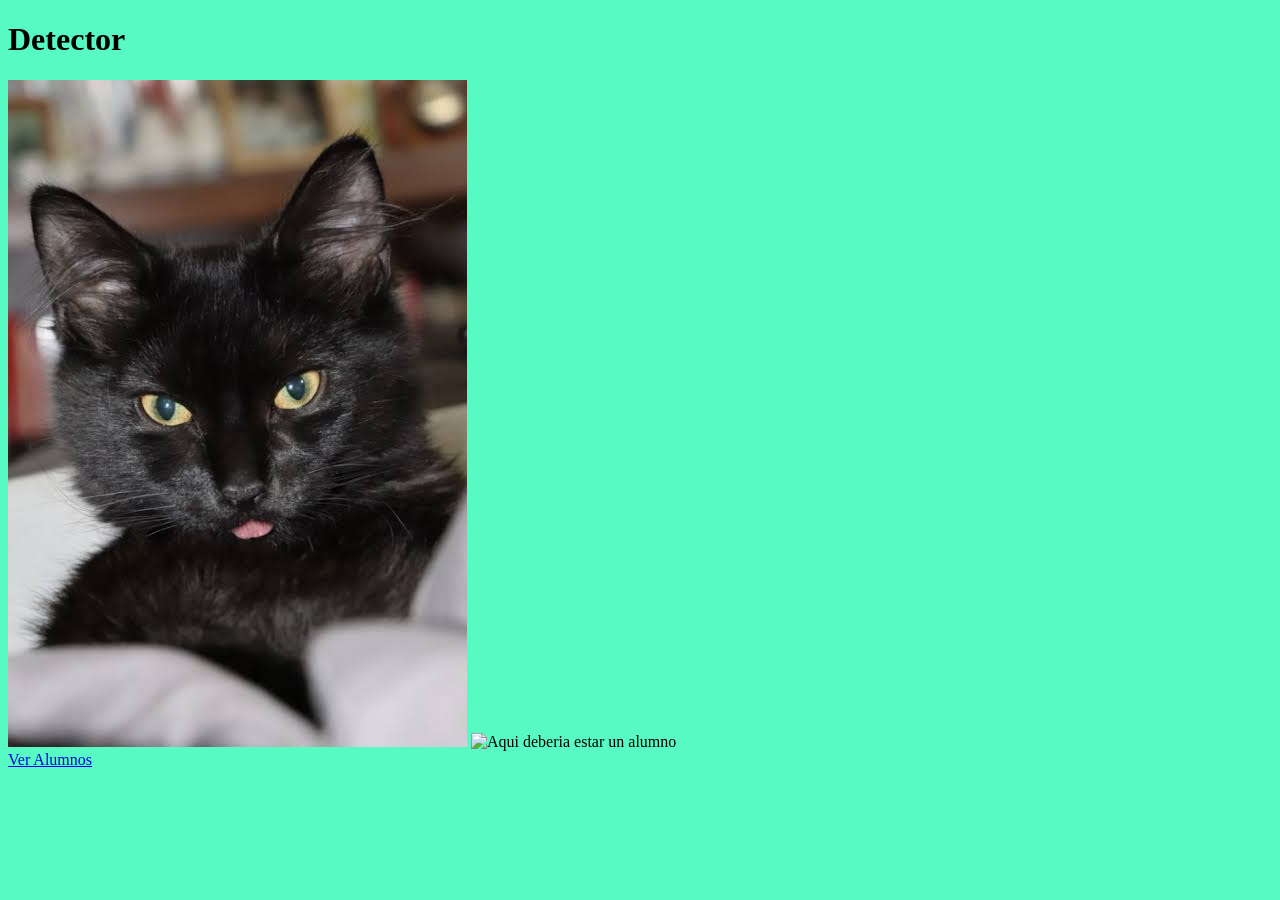
==== index.html @ e5d2340a "first commit" ====
<!DOCTYPE html>
<html lang="en">
<head>
    <meta charset="UTF-8">
    <meta name="viewport" content="width=device-width, initial-scale=1.0">
    <title>Detector</title>
    <link rel="stylesheet" href="css/styles.css">
</head>
<body>
    
    <h1>Detector</h1>

    <div class="tarjeta-alumno">
        <img src="images/black_cat.jpg" alt="Aqui deberia estar un alumno">
        <img src="https://encrypted-tbn0.gstatic.com/images?q=tbn:ANd9GcSNh9wholSTiPzqIh7hj7R54tKswTMZxNQPxhm_I2qE8dsA-7WD6bRzZCJV&s=10" alt="Aqui deberia estar un alumno">

    </div>

    <nav>
        <a href="pages/alumnos.html"> Ver Alumnos</a>
    </nav>

</body>
</html>
---- css/styles.css ----
body {
    background-color: rgb(88, 250, 196);
}

.oculto {
    display: none;
}

.detalles {
    background: rgb(33, 92, 255);
    border-left: 12px 16px;
    margin: 12px 16px 1;
    border-radius: 10px;
}

.imagen-clic {
    cursor: pointer;
    transition: transform 0.8s;
}

.imagen-clic:hover {
    transform: scale(1.03);
}
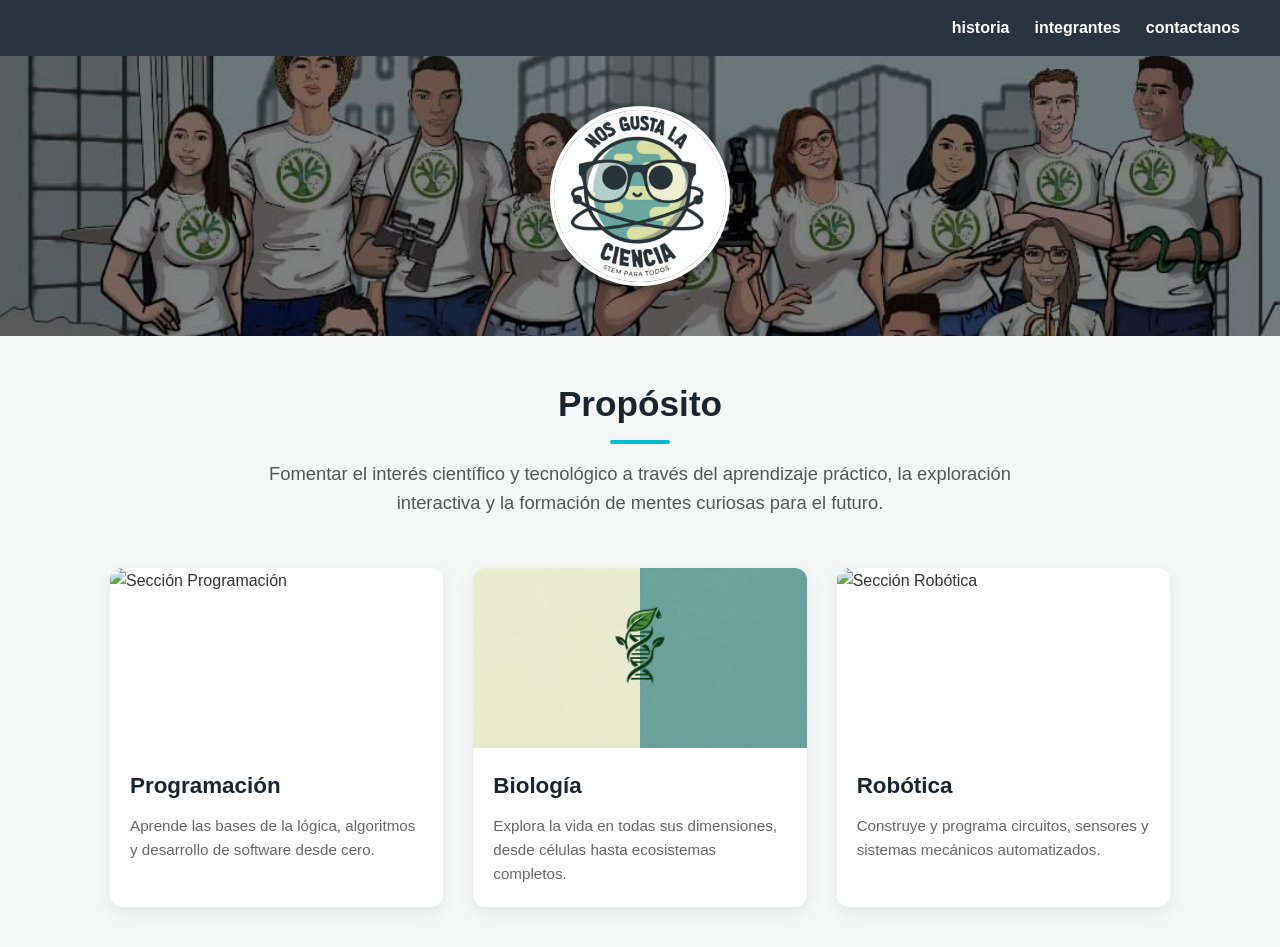
==== commit 64ff7518: "estructura de home, logos,funcion en las cards" ====
--- a/index.html
+++ b/index.html
@@ -1,24 +1,80 @@
 <!DOCTYPE html>
-<html lang="en">
+<html lang="es">
 <head>
     <meta charset="UTF-8">
     <meta name="viewport" content="width=device-width, initial-scale=1.0">
-    <title>Detector</title>
+    <title>Nos Gusta La Ciencia</title>
     <link rel="stylesheet" href="css/styles.css">
 </head>
 <body>
-    
-    <h1>Detector</h1>
 
-    <div class="tarjeta-alumno">
-        <img src="images/black_cat.jpg" alt="Aqui deberia estar un alumno">
-        <img src="https://encrypted-tbn0.gstatic.com/images?q=tbn:ANd9GcSNh9wholSTiPzqIh7hj7R54tKswTMZxNQPxhm_I2qE8dsA-7WD6bRzZCJV&s=10" alt="Aqui deberia estar un alumno">
+    <header class="main-header">
+        <nav class="navbar">
+            <div class="nav-container">
+                <!-- Menú de 3 opciones -->
+                <ul class="nav-links">
+                    <li><a href="pages/historia.html">historia</a></li>
+                    <li><a href="pages/integrantes.html">integrantes</a></li>
+                    <li><a href="pages/contactanos.html">contactanos</a></li>
+                </ul>
+            </div>
+        </nav>
 
-    </div>
+        <div class="hero-banner">
+            <img src="images/logo_NGC.jpg" alt="Logo Nos Gusta La Ciencia" class="hero-logo">
+        </div>
+    </header>
 
-    <nav>
-        <a href="pages/alumnos.html"> Ver Alumnos</a>
-    </nav>
+    <!-- CONTENIDO PRINCIPAL -->
+    <main class="container">
 
+        <section class="proposito-section">
+            <h2>Propósito</h2>
+            <p class="proposito-leyenda">
+                Fomentar el interés científico y tecnológico a través del aprendizaje práctico, 
+                la exploración interactiva y la formación de mentes curiosas para el futuro.
+            </p>
+        </section>
+
+        <section class="cards-section">
+            
+            <!-- CARD 1: Programación -->
+            <a href="pages/programacion.html" class="card">
+                <div class="card-image-wrapper">
+                    <img src="images/cat.jpg" alt="Sección Programación">
+                </div>
+                <div class="card-content">
+                    <h3>Programación</h3>
+                    <p>Aprende las bases de la lógica, algoritmos y desarrollo de software desde cero.</p>
+                </div>
+            </a>
+
+            <!-- CARD 2: Biología -->
+            <a href="pages/biologia.html" class="card">
+                <div class="card-image-wrapper">
+                    <img src="images/bio_NGC.jpg" alt="Sección Biología">
+                </div>
+                <div class="card-content">
+                    <h3>Biología</h3>
+                    <p>Explora la vida en todas sus dimensiones, desde células hasta ecosistemas completos.</p>
+                </div>
+            </a>
+
+            <!-- CARD 3: Robótica -->
+            <a href="pages/robotica.html" class="card">
+                <div class="card-image-wrapper">
+                    <img src="images/cat.jpg" alt="Sección Robótica">
+                </div>
+                <div class="card-content">
+                    <h3>Robótica</h3>
+                    <p>Construye y programa circuitos, sensores y sistemas mecánicos automatizados.</p>
+                </div>
+            </a>
+
+        </section>
+
+    </main>
+
+    <script src="js/main.js"></script>
 </body>
-</html>+</html>
--- a/css/styles.css
+++ b/css/styles.css
@@ -1,23 +1,311 @@
+* {
+    margin: 0;
+    padding: 0;
+    box-sizing: border-box;
+}
+
 body {
-    background-color: rgb(88, 250, 196);
-}
-
-.oculto {
-    display: none;
-}
-
-.detalles {
-    background: rgb(33, 92, 255);
-    border-left: 12px 16px;
-    margin: 12px 16px 1;
-    border-radius: 10px;
-}
-
-.imagen-clic {
+    font-family: 'Segoe UI', Tahoma, Geneva, Verdana, sans-serif;
+    line-height: 1.6;
+    color: #333333;
+    background-color: #f4f7f6;
+}
+
+.navbar {
+    background-color: rgba(20, 30, 45, 0.9); /* Fondo semi-transparente oscuro */
+    position: sticky;
+    top: 0;
+    z-index: 1000;
+    padding: 15px 40px;
+}
+
+.nav-container {
+    display: flex;
+    justify-content: flex-end; /* Alinea las opciones a la DERECHA */
+    max-width: 1200px;
+    margin: 0 auto;
+}
+
+.nav-links {
+    list-style: none;
+    display: flex;
+    gap: 25px; /* Espaciado uniforme entre opciones del menú */
+}
+
+.nav-links a {
+    color: #ffffff;
+    text-decoration: none; /* Quita el subrayado predeterminado */
+    font-weight: 600;
+    font-size: 1rem;
+    transition: color 0.3s ease;
+}
+
+.nav-links a:hover {
+    color: #00bcd4; 
+}
+
+.hero-banner {
+    width: 100%;
+    min-height: 280px;
+    background-image: linear-gradient(rgba(0, 0, 0, 0.5), rgba(0, 0, 0, 0.5)), url('../images/fondo_NGC.jpg');
+    background-size: cover;        
+    background-position: center;   
+    background-repeat: no-repeat;
+    display: flex;
+    justify-content: center;       /* Centra horizontalmente el logo */
+    align-items: center;           /* Centra verticalmente el logo */
+    padding: 40px 20px;
+}
+
+.hero-logo {
+    max-width: 180px;
+    height: auto;
+    border-radius: 50%;           /* Hace circular la imagen si es cuadrada */
+    border: 4px solid #ffffff;     /* Borde blanco elegante alrededor del logo */
+    box-shadow: 0 4px 15px rgba(0,0,0,0.4);
+}
+
+/* ===================================================
+   4. SECCIÓN PRINCIPAL Y PROPÓSITO
+   =================================================== */
+.container {
+    max-width: 1100px;
+    margin: 40px auto;
+    padding: 0 20px;
+}
+
+.proposito-section {
+    text-align: center;
+    margin-bottom: 50px;
+}
+
+.proposito-section h2 {
+    font-size: 2.2rem;
+    color: #1a252f;
+    margin-bottom: 15px;
+    position: relative;
+    display: inline-block;
+}
+
+/* Línea decorativa debajo de "Propósito" */
+.proposito-section h2::after {
+    content: '';
+    display: block;
+    width: 60px;
+    height: 4px;
+    background-color: #00bcd4;
+    margin: 8px auto 0 auto;
+    border-radius: 2px;
+}
+
+.proposito-leyenda {
+    font-size: 1.15rem;
+    color: #555555;
+    max-width: 750px;
+    margin: 0 auto;
+}
+
+/* ===================================================
+   5. SECCIÓN DE CARDS (CONTENEDORES INTERACTIVOS)
+   =================================================== */
+.cards-section {
+    display: grid;
+    grid-template-columns: repeat(auto-fit, minmax(280px, 1fr));
+    gap: 30px;
+}
+
+/* Convertimos toda la card en un enlace clickeable */
+.card {
+    display: block;
+    background-color: #ffffff;
+    border-radius: 12px;
+    overflow: hidden;             /* Recorta la imagen para respetar las esquinas redondeadas */
+    text-decoration: none;       /* Desactiva subrayado de texto de enlace */
+    color: inherit;
+    box-shadow: 0 5px 15px rgba(0, 0, 0, 0.08);
+    transition: transform 0.3s ease, box-shadow 0.3s ease;
+}
+
+/* Efecto al pasar el cursor sobre la card (Hover) */
+.card:hover {
+    transform: translateY(-8px);  /* Eleva la tarjeta 8 píxeles */
+    box-shadow: 0 12px 25px rgba(0, 0, 0, 0.18);
+}
+
+.card-image-wrapper {
+    width: 100%;
+    height: 180px;
+    overflow: hidden;
+}
+
+.card-image-wrapper img {
+    width: 100%;
+    height: 100%;
+    object-fit: cover;            /* Ajusta la imagen sin deformarla */
+    transition: transform 0.4s ease;
+}
+
+/* Amplía levemente la imagen al hacer hover sobre la card */
+.card:hover .card-image-wrapper img {
+    transform: scale(1.05);
+}
+
+.card-content {
+    padding: 20px;
+}
+
+.card-content h3 {
+    font-size: 1.4rem;
+    color: #1a252f;
+    margin-bottom: 10px;
+}
+
+.card-content p {
+    font-size: 0.95rem;
+    color: #666666;
+}
+/* ===================================================
+   6. CABECERA DE CURSO (LOGO IZQ - TÍTULO DER)
+   =================================================== */
+.course-header {
+    display: flex;
+    align-items: center;          /* Centra verticalmente logo y título */
+    gap: 25px;                    /* Espacio entre el logo y el título */
+    background-color: #ffffff;
+    padding: 30px;
+    border-radius: 12px;
+    box-shadow: 0 4px 12px rgba(0, 0, 0, 0.05);
+    margin-bottom: 30px;
+}
+
+.course-header-logo img {
+    width: 90px;
+    height: 90px;
+    border-radius: 50%;           /* Hace la imagen redonda */
+    object-fit: cover;
+    border: 3px solid #00bcd4;
+}
+
+.course-header-title {
+    text-align: left;             /* Alinea el texto a la derecha visualmente respecto al logo */
+}
+
+.course-header-title h1 {
+    font-size: 2.2rem;
+    color: #1a252f;
+    margin-bottom: 5px;
+}
+
+.course-header-title p {
+    font-size: 1.05rem;
+    color: #666666;
+}
+
+/* ===================================================
+   7. DISPOSICIÓN LADO A LADO (2 CARDS)
+   =================================================== */
+.course-grid {
+    display: grid;
+    /* Divide la pantalla en 2 columnas de igual tamaño */
+    grid-template-columns: 1fr 1fr;
+    gap: 30px;
+}
+
+.course-card {
+    background-color: #ffffff;
+    border-radius: 12px;
+    padding: 25px;
+    box-shadow: 0 4px 15px rgba(0, 0, 0, 0.08);
+    display: flex;
+    flex-direction: column;
+}
+
+.card-header-title {
+    font-size: 1.5rem;
+    color: #1a252f;
+    border-bottom: 2px solid #00bcd4;
+    padding-bottom: 10px;
+    margin-bottom: 20px;
+}
+
+/* Lista del Temario */
+.temario-list {
+    list-style: none;
+}
+
+.temario-list li {
+    padding: 10px 0;
+    border-bottom: 1px solid #eeeeee;
+    font-size: 0.98rem;
+    color: #444444;
+}
+
+.temario-list li:last-child {
+    border-bottom: none;
+}
+
+/* Formulario de Postulación */
+.postulacion-info {
+    margin-bottom: 15px;
+    color: #555555;
+    font-size: 0.95rem;
+}
+
+.form-group {
+    margin-bottom: 15px;
+}
+
+.form-group label {
+    display: block;
+    font-weight: 600;
+    margin-bottom: 5px;
+    color: #333333;
+    font-size: 0.9rem;
+}
+
+.form-group input {
+    width: 100%;
+    padding: 10px 12px;
+    border: 1px solid #cccccc;
+    border-radius: 6px;
+    font-size: 0.95rem;
+    outline: none;
+    transition: border-color 0.3s ease;
+}
+
+.form-group input:focus {
+    border-color: #00bcd4;
+}
+
+.btn-postular {
+    width: 100%;
+    background-color: #00bcd4;
+    color: #ffffff;
+    border: none;
+    padding: 12px;
+    border-radius: 6px;
+    font-size: 1rem;
+    font-weight: 600;
     cursor: pointer;
-    transition: transform 0.8s;
-}
-
-.imagen-clic:hover {
-    transform: scale(1.03);
+    transition: background-color 0.3s ease;
+}
+
+.btn-postular:hover {
+    background-color: #008ba3;
+}
+
+/* Adaptabilidad a pantallas pequeñas (móviles) */
+@media (max-width: 768px) {
+    .course-grid {
+        grid-template-columns: 1fr; /* Pasa a 1 columna en celulares */
+    }
+    
+    .course-header {
+        flex-direction: column;
+        text-align: center;
+    }
+    
+    .course-header-title {
+        text-align: center;
+    }
 }
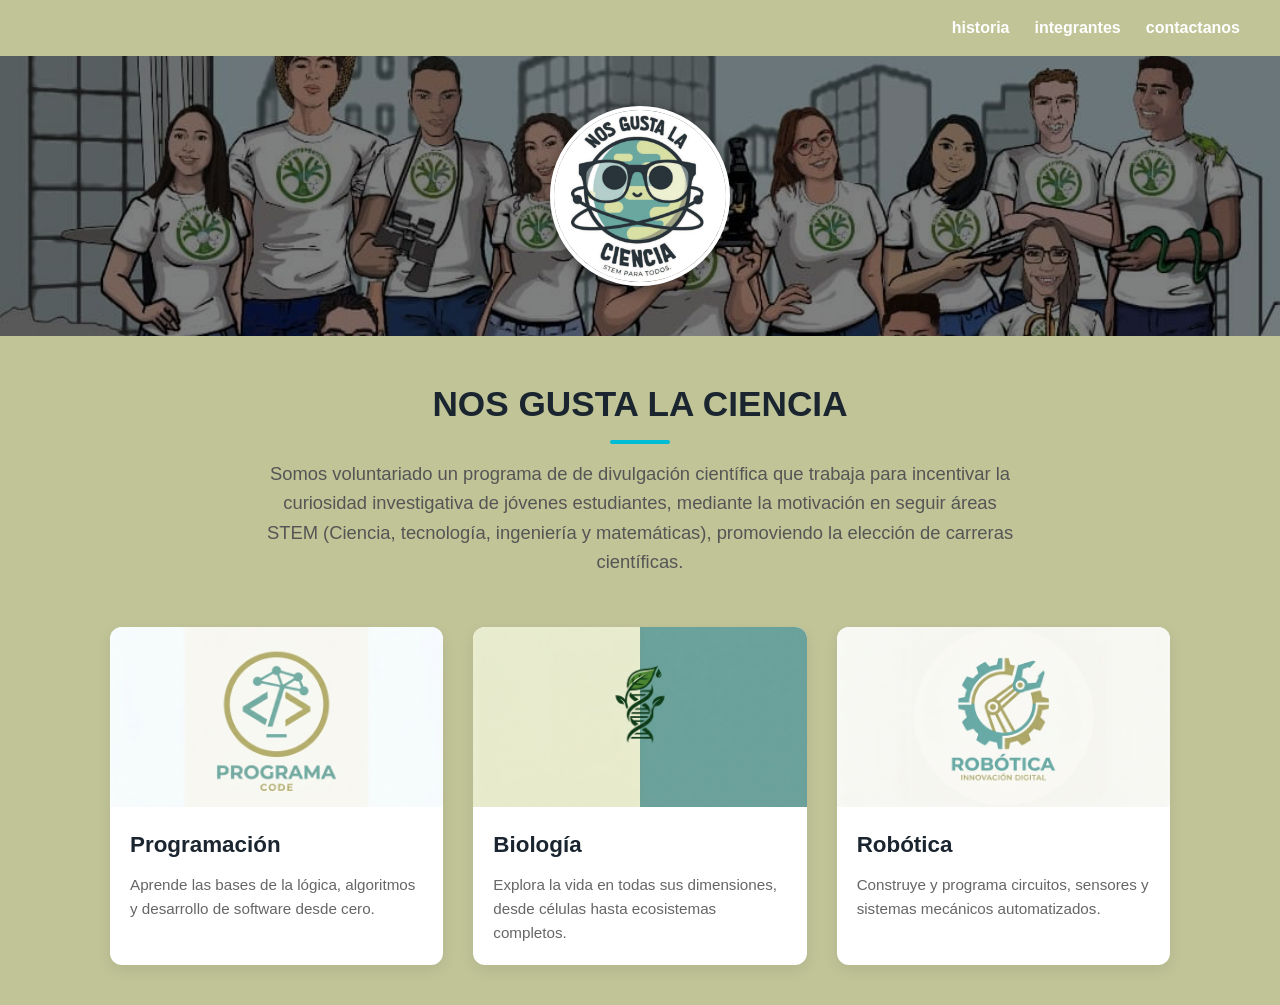
==== commit 88ce6cb0: "AGREGAR: HISTORIA, INTEGRANTES, CONTACTOS" ====
--- a/index.html
+++ b/index.html
@@ -29,10 +29,9 @@
     <main class="container">
 
         <section class="proposito-section">
-            <h2>Propósito</h2>
+            <h2>NOS GUSTA LA CIENCIA</h2>
             <p class="proposito-leyenda">
-                Fomentar el interés científico y tecnológico a través del aprendizaje práctico, 
-                la exploración interactiva y la formación de mentes curiosas para el futuro.
+             Somos voluntariado un programa de de divulgación científica que trabaja para incentivar la curiosidad investigativa de jóvenes estudiantes, mediante la motivación en seguir áreas STEM (Ciencia, tecnología, ingeniería y matemáticas), promoviendo la elección de carreras científicas.   
             </p>
         </section>
 
@@ -41,7 +40,7 @@
             <!-- CARD 1: Programación -->
             <a href="pages/programacion.html" class="card">
                 <div class="card-image-wrapper">
-                    <img src="images/cat.jpg" alt="Sección Programación">
+                    <img src="images/pro_NGC.jpg" alt="Sección Programación">
                 </div>
                 <div class="card-content">
                     <h3>Programación</h3>
@@ -63,7 +62,7 @@
             <!-- CARD 3: Robótica -->
             <a href="pages/robotica.html" class="card">
                 <div class="card-image-wrapper">
-                    <img src="images/cat.jpg" alt="Sección Robótica">
+                    <img src="images/rob_NGC.jpg" alt="Sección Robótica">
                 </div>
                 <div class="card-content">
                     <h3>Robótica</h3>
--- a/css/styles.css
+++ b/css/styles.css
@@ -7,12 +7,12 @@
 body {
     font-family: 'Segoe UI', Tahoma, Geneva, Verdana, sans-serif;
     line-height: 1.6;
-    color: #333333;
-    background-color: #f4f7f6;
+    color: #7ab6aa;
+    background-color:#c0c497 ;
 }
 
 .navbar {
-    background-color: rgba(20, 30, 45, 0.9); /* Fondo semi-transparente oscuro */
+    background-color:#7ab6aa(20, 30, 45, 0.9); /* Fondo semi-transparente oscuro */
     position: sticky;
     top: 0;
     z-index: 1000;
@@ -308,4 +308,306 @@
     .course-header-title {
         text-align: center;
     }
-}+}
+/* ===================================================
+   8. SECCIÓN Y CARD DE CONTACTO
+   =================================================== */
+.contacto-section {
+    margin-top: 50px;
+    margin-bottom: 40px;
+}
+
+.contacto-card {
+    background-color:#7ab6aa ;
+    border-radius: 12px;
+    padding: 35px;
+    text-align: center;
+    box-shadow: 0 5px 15px rgba(0, 0, 0, 0.08);
+}
+
+.contacto-card h2 {
+    font-size: 1.8rem;
+    color: #1a252f;
+    margin-bottom: 10px;
+}
+
+.contacto-card p {
+    color: #666666;
+    margin-bottom: 25px;
+    font-size: 1rem;
+}
+
+/* Contenedor de los enlaces de contacto */
+.contacto-links {
+    display: flex;
+    justify-content: center;
+    gap: 20px;
+    flex-wrap: wrap; /* Se acomodan bien en pantallas pequeñas */
+}
+
+/* Estilo individual para cada enlace */
+.contacto-item {
+    display: flex;
+    align-items: center;
+    gap: 10px;
+    padding: 12px 22px;
+    border-radius: 8px;
+    text-decoration: none;
+    color: #ffffff;
+    font-weight: 600;
+    font-size: 0.95rem;
+    transition: transform 0.2s ease, opacity 0.2s ease;
+}
+
+.contacto-item:hover {
+    transform: translateY(-3px);
+    opacity: 0.9;
+}
+
+/* Colores institucionales para cada red social */
+.contacto-item.instagram {
+    background: linear-gradient(45deg, #f09433, #e6683c, #dc2743, #cc2366, #bc1888);
+}
+
+.contacto-item.facebook {
+    background-color: #1877f2;
+
+
+}
+
+.contacto-item.email {
+    background-color: #cfc483;
+}
+
+/* Adaptabilidad a dispositivos móviles */
+@media (max-width: 600px) {
+    .contacto-links {
+        flex-direction: column;
+        align-items: stretch;
+    }
+}
+
+.face{
+    width: 50px;
+}
+.ig{
+    width: 50px;
+}
+.gmail{
+    width: 50px;
+}
+/* ===================================================
+   9. SECCIÓN DE HISTORIA E INFORMACIÓN INSTITUCIONAL
+   =================================================== */
+.historia-narrativa {
+    margin: 50px auto;
+    max-width: 1000px;
+}
+
+.historia-narrativa h2 {
+    text-align: center;
+    font-size: 2rem;
+    color: #1a252f;
+    margin-bottom: 40px;
+    position: relative;
+}
+
+.historia-narrativa h2::after {
+    content: '';
+    display: block;
+    width: 60px;
+    height: 4px;
+    background-color: #00bcd4;
+    margin: 8px auto 0 auto;
+    border-radius: 2px;
+}
+
+/* Filas individuales de texto e imagen */
+.historia-row {
+    display: flex;
+    align-items: center;
+    gap: 40px;
+    margin-bottom: 35px;
+    background-color: #ffffff;
+    padding: 30px;
+    border-radius: 12px;
+    box-shadow: 0 4px 12px rgba(0, 0, 0, 0.05);
+}
+
+/* Alterna la posición: imagen a la izquierda y texto a la derecha */
+.historia-row.reverse {
+    flex-direction: row-reverse;
+}
+
+.historia-text {
+    flex: 1;
+}
+
+.historia-text h3 {
+    font-size: 1.35rem;
+    color: #1a252f;
+    margin-bottom: 12px;
+    border-left: 4px solid #00bcd4;
+    padding-left: 10px;
+}
+
+.historia-text p {
+    color: #555555;
+    font-size: 1rem;
+    line-height: 1.6;
+    font-style: italic; /* Indica que el contenido es personalizable */
+}
+
+.historia-img {
+    flex: 1;
+    max-width: 380px;
+}
+
+.historia-img img {
+    width: 100%;
+    height: 200px;
+    object-fit: cover;
+    border-radius: 8px;
+    box-shadow: 0 4px 10px rgba(0, 0, 0, 0.1);
+}
+
+/* Fila final para apoyos y subvenciones */
+.historia-row-extra {
+    display: grid;
+    grid-template-columns: 1fr 1fr;
+    gap: 30px;
+    background-color: #ffffff;
+    padding: 30px;
+    border-radius: 12px;
+    box-shadow: 0 4px 12px rgba(0, 0, 0, 0.05);
+}
+
+.historia-item-text h3 {
+    font-size: 1.3rem;
+    color: #1a252f;
+    margin-bottom: 10px;
+    border-left: 4px solid #00bcd4;
+    padding-left: 10px;
+}
+
+.historia-item-text.subvencion h3 {
+    border-left-color: #27ae60; /* Color verde institucional para subvenciones */
+}
+
+.historia-item-text p {
+    color: #555555;
+    font-size: 0.95rem;
+    font-style: italic;
+}
+
+/* Diseño responsivo para pantallas móviles */
+@media (max-width: 768px) {
+    .historia-row, .historia-row.reverse {
+        flex-direction: column;
+        gap: 20px;
+        padding: 20px;
+    }
+    
+    .historia-img {
+        max-width: 100%;
+        width: 100%;
+    }
+    
+    .historia-row-extra {
+        grid-template-columns: 1fr;
+        padding: 20px;
+    }
+}
+/* ===================================================
+   11. SECCIÓN DE INTEGRANTES (ALTERNANCIA DE POSICIÓN)
+   =================================================== */
+.integrantes-section {
+    margin: 50px auto;
+    max-width: 1000px;
+}
+
+.integrantes-section h2 {
+    text-align: center;
+    font-size: 2rem;
+    color: #1a252f;
+    margin-bottom: 40px;
+    position: relative;
+}
+
+.integrantes-section h2::after {
+    content: '';
+    display: block;
+    width: 60px;
+    height: 4px;
+    background-color: #00bcd4;
+    margin: 8px auto 0 auto;
+    border-radius: 2px;
+}
+
+/* Fila base: Imagen izquierda, Texto derecha */
+.integrante-row {
+    display: flex;
+    align-items: center;
+    gap: 35px;
+    margin-bottom: 30px;
+    background-color: #ffffff;
+    padding: 25px;
+    border-radius: 12px;
+    box-shadow: 0 4px 12px rgba(0, 0, 0, 0.05);
+    transition: transform 0.2s ease;
+}
+
+.integrante-row:hover {
+    transform: translateY(-3px);
+}
+
+/* CLASE INVERTIDA: Cambia el orden, colocando la imagen a la derecha y texto a la izquierda */
+.integrante-row.reverse {
+    flex-direction: row-reverse;
+}
+
+/* Contenedor de la imagen de perfil */
+.integrante-img {
+    flex: 0 0 160px; /* Ancho fijo para mantener la proporción de la foto */
+    height: 160px;
+}
+
+.integrante-img img {
+    width: 100%;
+    height: 100%;
+    object-fit: cover;
+    border-radius: 50%;          /* Hace la foto circular */
+    border: 4px solid #00bcd4;   /* Borde institucional */
+    box-shadow: 0 4px 10px rgba(0, 0, 0, 0.1);
+}
+
+/* Contenedor de la información del integrante */
+.integrante-info {
+    flex: 1;
+}
+
+.integrante-info h3 {
+    font-size: 1.35rem;
+    color: #1a252f;
+    margin-bottom: 8px;
+}
+
+.integrante-info p {
+    color: #555555;
+    font-size: 0.95rem;
+    margin-bottom: 6px;
+    line-height: 1.5;
+}
+
+/* Adaptabilidad a dispositivos móviles */
+@media (max-width: 768px) {
+    .integrante-row, .integrante-row.reverse {
+        flex-direction: column; /* En celulares se apilan verticalmente */
+        text-align: center;
+        padding: 20px;
+    }
+
+    .integrante-img {
+        margin: 0 auto 15px auto;
+    }
+}
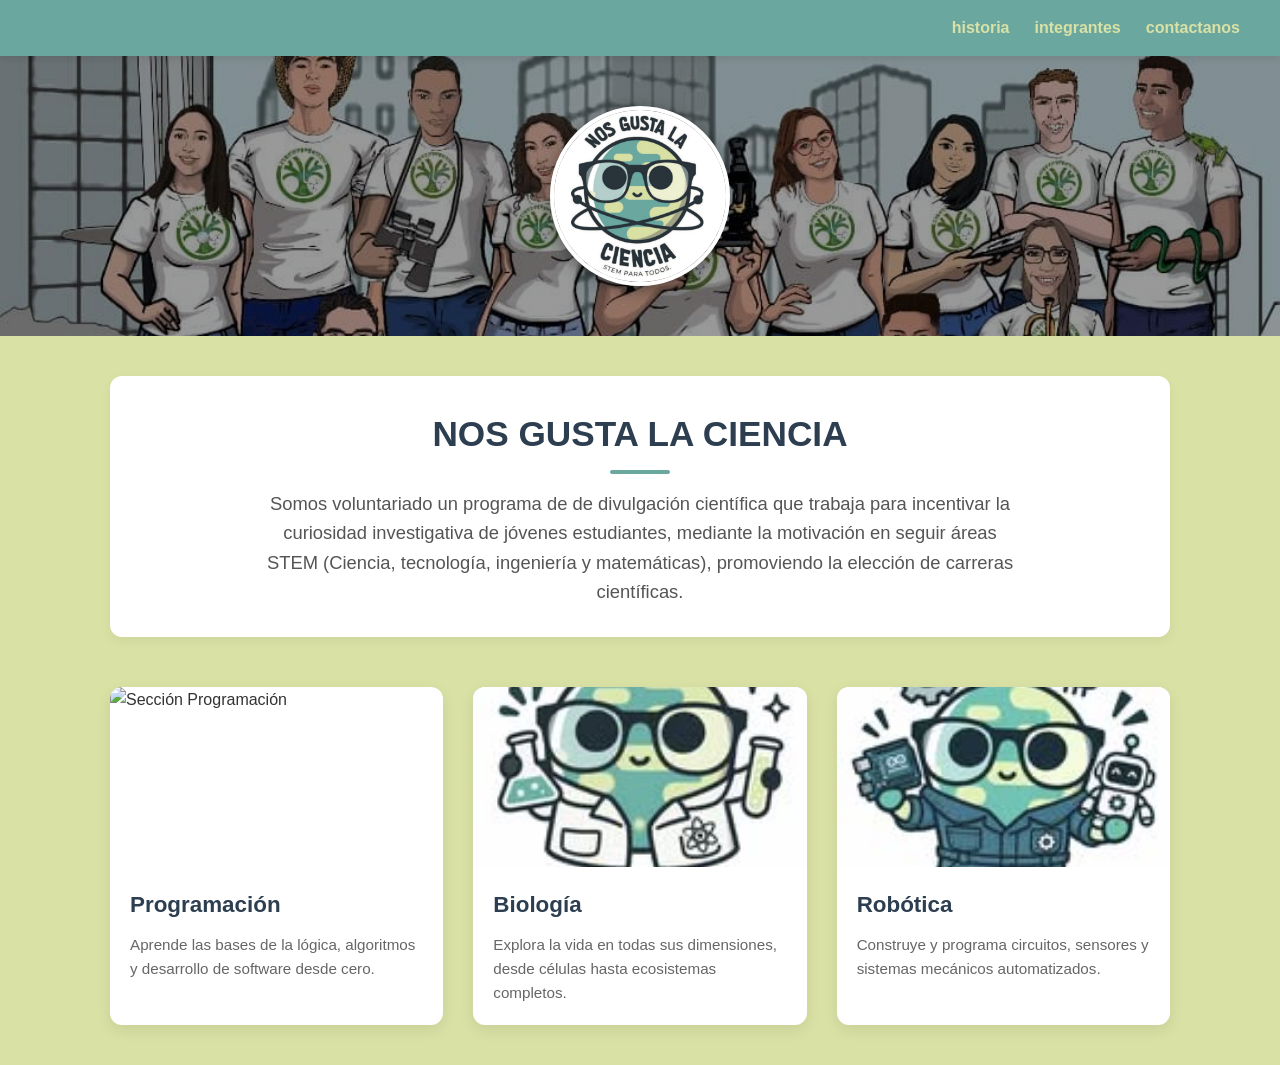
==== commit 9868a8c0: "imagenes.estiloss" ====
--- a/index.html
+++ b/index.html
@@ -40,7 +40,7 @@
             <!-- CARD 1: Programación -->
             <a href="pages/programacion.html" class="card">
                 <div class="card-image-wrapper">
-                    <img src="images/pro_NGC.jpg" alt="Sección Programación">
+                    <img src="detector/images/programacion.logo.jpg" alt="Sección Programación">
                 </div>
                 <div class="card-content">
                     <h3>Programación</h3>
@@ -51,7 +51,7 @@
             <!-- CARD 2: Biología -->
             <a href="pages/biologia.html" class="card">
                 <div class="card-image-wrapper">
-                    <img src="images/bio_NGC.jpg" alt="Sección Biología">
+                    <img src="images/biologia.logo.jpg" alt="Sección Biología">
                 </div>
                 <div class="card-content">
                     <h3>Biología</h3>
@@ -62,7 +62,7 @@
             <!-- CARD 3: Robótica -->
             <a href="pages/robotica.html" class="card">
                 <div class="card-image-wrapper">
-                    <img src="images/rob_NGC.jpg" alt="Sección Robótica">
+                    <img src="images/robotica.logo.jpg" alt="Sección Robótica">
                 </div>
                 <div class="card-content">
                     <h3>Robótica</h3>
--- a/css/styles.css
+++ b/css/styles.css
@@ -1,3 +1,6 @@
+/* ===================================================
+   1. RESET BÁSICO Y VARIABLES DE ESTILO
+   =================================================== */
 * {
     margin: 0;
     padding: 0;
@@ -7,21 +10,25 @@
 body {
     font-family: 'Segoe UI', Tahoma, Geneva, Verdana, sans-serif;
     line-height: 1.6;
-    color: #7ab6aa;
-    background-color:#c0c497 ;
-}
-
+    color: #333333;
+    background-color: #d9e1a5; /* Color principal de fondo institucional */
+}
+
+/* ===================================================
+   2. NAVEGACIÓN SUPERIOR DERECHA
+   =================================================== */
 .navbar {
-    background-color:#7ab6aa(20, 30, 45, 0.9); /* Fondo semi-transparente oscuro */
+    background-color: #6aa79f; /* Color institucional */
     position: sticky;
     top: 0;
     z-index: 1000;
     padding: 15px 40px;
+    box-shadow: 0 2px 8px rgba(0, 0, 0, 0.1);
 }
 
 .nav-container {
     display: flex;
-    justify-content: flex-end; /* Alinea las opciones a la DERECHA */
+    justify-content: flex-end;
     max-width: 1200px;
     margin: 0 auto;
 }
@@ -29,39 +36,42 @@
 .nav-links {
     list-style: none;
     display: flex;
-    gap: 25px; /* Espaciado uniforme entre opciones del menú */
+    gap: 25px;
 }
 
 .nav-links a {
-    color: #ffffff;
-    text-decoration: none; /* Quita el subrayado predeterminado */
+    color: #d9e1a5;
+    text-decoration: none;
     font-weight: 600;
     font-size: 1rem;
     transition: color 0.3s ease;
 }
 
 .nav-links a:hover {
-    color: #00bcd4; 
-}
-
+    color: #d9e1a5; 
+}
+
+/* ===================================================
+   3. HERO BANNER
+   =================================================== */
 .hero-banner {
     width: 100%;
     min-height: 280px;
-    background-image: linear-gradient(rgba(0, 0, 0, 0.5), rgba(0, 0, 0, 0.5)), url('../images/fondo_NGC.jpg');
+    background-image: linear-gradient(rgba(0, 0, 0, 0.4), rgba(0, 0, 0, 0.4)), url('../images/fondo_NGC.jpg');
     background-size: cover;        
     background-position: center;   
     background-repeat: no-repeat;
     display: flex;
-    justify-content: center;       /* Centra horizontalmente el logo */
-    align-items: center;           /* Centra verticalmente el logo */
+    justify-content: center;       
+    align-items: center;           
     padding: 40px 20px;
 }
 
 .hero-logo {
     max-width: 180px;
     height: auto;
-    border-radius: 50%;           /* Hace circular la imagen si es cuadrada */
-    border: 4px solid #ffffff;     /* Borde blanco elegante alrededor del logo */
+    border-radius: 50%;           
+    border: 4px solid #ffffff;     
     box-shadow: 0 4px 15px rgba(0,0,0,0.4);
 }
 
@@ -77,23 +87,26 @@
 .proposito-section {
     text-align: center;
     margin-bottom: 50px;
+    background-color: #ffffff;
+    padding: 30px;
+    border-radius: 12px;
+    box-shadow: 0 4px 12px rgba(0, 0, 0, 0.05);
 }
 
 .proposito-section h2 {
     font-size: 2.2rem;
-    color: #1a252f;
+    color: #2c3e50;
     margin-bottom: 15px;
     position: relative;
     display: inline-block;
 }
 
-/* Línea decorativa debajo de "Propósito" */
 .proposito-section h2::after {
     content: '';
     display: block;
     width: 60px;
     height: 4px;
-    background-color: #00bcd4;
+    background-color: #6aa79f; /* Acento con tu color */
     margin: 8px auto 0 auto;
     border-radius: 2px;
 }
@@ -114,21 +127,19 @@
     gap: 30px;
 }
 
-/* Convertimos toda la card en un enlace clickeable */
 .card {
     display: block;
     background-color: #ffffff;
     border-radius: 12px;
-    overflow: hidden;             /* Recorta la imagen para respetar las esquinas redondeadas */
-    text-decoration: none;       /* Desactiva subrayado de texto de enlace */
+    overflow: hidden;            
+    text-decoration: none;      
     color: inherit;
     box-shadow: 0 5px 15px rgba(0, 0, 0, 0.08);
     transition: transform 0.3s ease, box-shadow 0.3s ease;
 }
 
-/* Efecto al pasar el cursor sobre la card (Hover) */
 .card:hover {
-    transform: translateY(-8px);  /* Eleva la tarjeta 8 píxeles */
+    transform: translateY(-8px);  
     box-shadow: 0 12px 25px rgba(0, 0, 0, 0.18);
 }
 
@@ -141,11 +152,10 @@
 .card-image-wrapper img {
     width: 100%;
     height: 100%;
-    object-fit: cover;            /* Ajusta la imagen sin deformarla */
+    object-fit: cover;            
     transition: transform 0.4s ease;
 }
 
-/* Amplía levemente la imagen al hacer hover sobre la card */
 .card:hover .card-image-wrapper img {
     transform: scale(1.05);
 }
@@ -156,7 +166,7 @@
 
 .card-content h3 {
     font-size: 1.4rem;
-    color: #1a252f;
+    color: #2c3e50;
     margin-bottom: 10px;
 }
 
@@ -164,13 +174,14 @@
     font-size: 0.95rem;
     color: #666666;
 }
+
 /* ===================================================
    6. CABECERA DE CURSO (LOGO IZQ - TÍTULO DER)
    =================================================== */
 .course-header {
     display: flex;
-    align-items: center;          /* Centra verticalmente logo y título */
-    gap: 25px;                    /* Espacio entre el logo y el título */
+    align-items: center;          
+    gap: 25px;                    
     background-color: #ffffff;
     padding: 30px;
     border-radius: 12px;
@@ -181,18 +192,18 @@
 .course-header-logo img {
     width: 90px;
     height: 90px;
-    border-radius: 50%;           /* Hace la imagen redonda */
+    border-radius: 50%;           
     object-fit: cover;
-    border: 3px solid #00bcd4;
+    border: 3px solid #6aa79f;
 }
 
 .course-header-title {
-    text-align: left;             /* Alinea el texto a la derecha visualmente respecto al logo */
+    text-align: left;            
 }
 
 .course-header-title h1 {
     font-size: 2.2rem;
-    color: #1a252f;
+    color: #2c3e50;
     margin-bottom: 5px;
 }
 
@@ -206,7 +217,6 @@
    =================================================== */
 .course-grid {
     display: grid;
-    /* Divide la pantalla en 2 columnas de igual tamaño */
     grid-template-columns: 1fr 1fr;
     gap: 30px;
 }
@@ -222,13 +232,12 @@
 
 .card-header-title {
     font-size: 1.5rem;
-    color: #1a252f;
-    border-bottom: 2px solid #00bcd4;
+    color: #2c3e50;
+    border-bottom: 2px solid #6aa79f;
     padding-bottom: 10px;
     margin-bottom: 20px;
 }
 
-/* Lista del Temario */
 .temario-list {
     list-style: none;
 }
@@ -244,7 +253,6 @@
     border-bottom: none;
 }
 
-/* Formulario de Postulación */
 .postulacion-info {
     margin-bottom: 15px;
     color: #555555;
@@ -274,12 +282,12 @@
 }
 
 .form-group input:focus {
-    border-color: #00bcd4;
+    border-color: #6aa79f;
 }
 
 .btn-postular {
     width: 100%;
-    background-color: #00bcd4;
+    background-color: #6aa79f; /* Color institucional aplicado */
     color: #ffffff;
     border: none;
     padding: 12px;
@@ -291,27 +299,24 @@
 }
 
 .btn-postular:hover {
-    background-color: #008ba3;
-}
-
-/* Adaptabilidad a pantallas pequeñas (móviles) */
+    background-color: #528a82;
+}
+
 @media (max-width: 768px) {
     .course-grid {
-        grid-template-columns: 1fr; /* Pasa a 1 columna en celulares */
-    }
-    
+        grid-template-columns: 1fr;
+    }
     .course-header {
         flex-direction: column;
         text-align: center;
     }
-    
     .course-header-title {
         text-align: center;
     }
 }
-/* ===================================================
-   8. SECCIÓN Y CARD DE CONTACTO
-   =================================================== */
+
+   /* 8 . SECCIÓN Y CARD DE CONTACTO */
+
 .contacto-section {
     margin-top: 50px;
     margin-bottom: 40px;
@@ -395,9 +400,8 @@
 }
 .gmail{
     width: 50px;
-}
-/* ===================================================
-   9. SECCIÓN DE HISTORIA E INFORMACIÓN INSTITUCIONAL
+} 
+  /* 9. SECCIÓN DE HISTORIA E INFORMACIÓN INSTITUCIONAL
    =================================================== */
 .historia-narrativa {
     margin: 50px auto;
@@ -407,7 +411,7 @@
 .historia-narrativa h2 {
     text-align: center;
     font-size: 2rem;
-    color: #1a252f;
+    color: #2c3e50;
     margin-bottom: 40px;
     position: relative;
 }
@@ -417,12 +421,11 @@
     display: block;
     width: 60px;
     height: 4px;
-    background-color: #00bcd4;
+    background-color: #6aa79f;
     margin: 8px auto 0 auto;
     border-radius: 2px;
 }
 
-/* Filas individuales de texto e imagen */
 .historia-row {
     display: flex;
     align-items: center;
@@ -434,7 +437,6 @@
     box-shadow: 0 4px 12px rgba(0, 0, 0, 0.05);
 }
 
-/* Alterna la posición: imagen a la izquierda y texto a la derecha */
 .historia-row.reverse {
     flex-direction: row-reverse;
 }
@@ -445,9 +447,9 @@
 
 .historia-text h3 {
     font-size: 1.35rem;
-    color: #1a252f;
+    color: #2c3e50;
     margin-bottom: 12px;
-    border-left: 4px solid #00bcd4;
+    border-left: 4px solid #6aa79f;
     padding-left: 10px;
 }
 
@@ -455,7 +457,16 @@
     color: #555555;
     font-size: 1rem;
     line-height: 1.6;
-    font-style: italic; /* Indica que el contenido es personalizable */
+}
+
+.proyectos-list {
+    list-style-type: disc;
+    padding-left: 20px;
+    color: #555555;
+}
+
+.proyectos-list li {
+    margin-bottom: 6px;
 }
 
 .historia-img {
@@ -471,7 +482,6 @@
     box-shadow: 0 4px 10px rgba(0, 0, 0, 0.1);
 }
 
-/* Fila final para apoyos y subvenciones */
 .historia-row-extra {
     display: grid;
     grid-template-columns: 1fr 1fr;
@@ -484,42 +494,50 @@
 
 .historia-item-text h3 {
     font-size: 1.3rem;
-    color: #1a252f;
-    margin-bottom: 10px;
-    border-left: 4px solid #00bcd4;
+    color: #2c3e50;
+    margin-bottom: 15px;
+    border-left: 4px solid #6aa79f;
     padding-left: 10px;
 }
 
 .historia-item-text.subvencion h3 {
-    border-left-color: #27ae60; /* Color verde institucional para subvenciones */
+    border-left-color: #6aa79f;
 }
 
 .historia-item-text p {
     color: #555555;
     font-size: 0.95rem;
-    font-style: italic;
-}
-
-/* Diseño responsivo para pantallas móviles */
+    margin-top: 10px;
+    margin-bottom: 5px;
+}
+
+.historia-item-text img {
+    max-width: 120px;
+    height: auto;
+    display: block;
+    margin: 8px 0 15px 0;
+    border-radius: 6px;
+    box-shadow: 0 2px 5px rgba(0,0,0,0.1);
+}
+
 @media (max-width: 768px) {
     .historia-row, .historia-row.reverse {
         flex-direction: column;
         gap: 20px;
         padding: 20px;
     }
-    
     .historia-img {
         max-width: 100%;
         width: 100%;
     }
-    
     .historia-row-extra {
         grid-template-columns: 1fr;
         padding: 20px;
     }
 }
-/* ===================================================
-   11. SECCIÓN DE INTEGRANTES (ALTERNANCIA DE POSICIÓN)
+
+/* ===================================================
+   10. SECCIÓN DE INTEGRANTES
    =================================================== */
 .integrantes-section {
     margin: 50px auto;
@@ -529,8 +547,9 @@
 .integrantes-section h2 {
     text-align: center;
     font-size: 2rem;
-    color: #1a252f;
+    color: #2c3e50;
     margin-bottom: 40px;
+    margin-top: 30px;
     position: relative;
 }
 
@@ -539,12 +558,11 @@
     display: block;
     width: 60px;
     height: 4px;
-    background-color: #00bcd4;
+    background-color: #6aa79f;
     margin: 8px auto 0 auto;
     border-radius: 2px;
 }
 
-/* Fila base: Imagen izquierda, Texto derecha */
 .integrante-row {
     display: flex;
     align-items: center;
@@ -561,14 +579,12 @@
     transform: translateY(-3px);
 }
 
-/* CLASE INVERTIDA: Cambia el orden, colocando la imagen a la derecha y texto a la izquierda */
 .integrante-row.reverse {
     flex-direction: row-reverse;
 }
 
-/* Contenedor de la imagen de perfil */
 .integrante-img {
-    flex: 0 0 160px; /* Ancho fijo para mantener la proporción de la foto */
+    flex: 0 0 160px;
     height: 160px;
 }
 
@@ -576,19 +592,18 @@
     width: 100%;
     height: 100%;
     object-fit: cover;
-    border-radius: 50%;          /* Hace la foto circular */
-    border: 4px solid #00bcd4;   /* Borde institucional */
+    border-radius: 50%;          
+    border: 4px solid #6aa79f;   
     box-shadow: 0 4px 10px rgba(0, 0, 0, 0.1);
 }
 
-/* Contenedor de la información del integrante */
 .integrante-info {
     flex: 1;
 }
 
 .integrante-info h3 {
     font-size: 1.35rem;
-    color: #1a252f;
+    color: #2c3e50;
     margin-bottom: 8px;
 }
 
@@ -599,15 +614,13 @@
     line-height: 1.5;
 }
 
-/* Adaptabilidad a dispositivos móviles */
 @media (max-width: 768px) {
     .integrante-row, .integrante-row.reverse {
-        flex-direction: column; /* En celulares se apilan verticalmente */
+        flex-direction: column;
         text-align: center;
         padding: 20px;
     }
-
     .integrante-img {
         margin: 0 auto 15px auto;
     }
-}
+}
